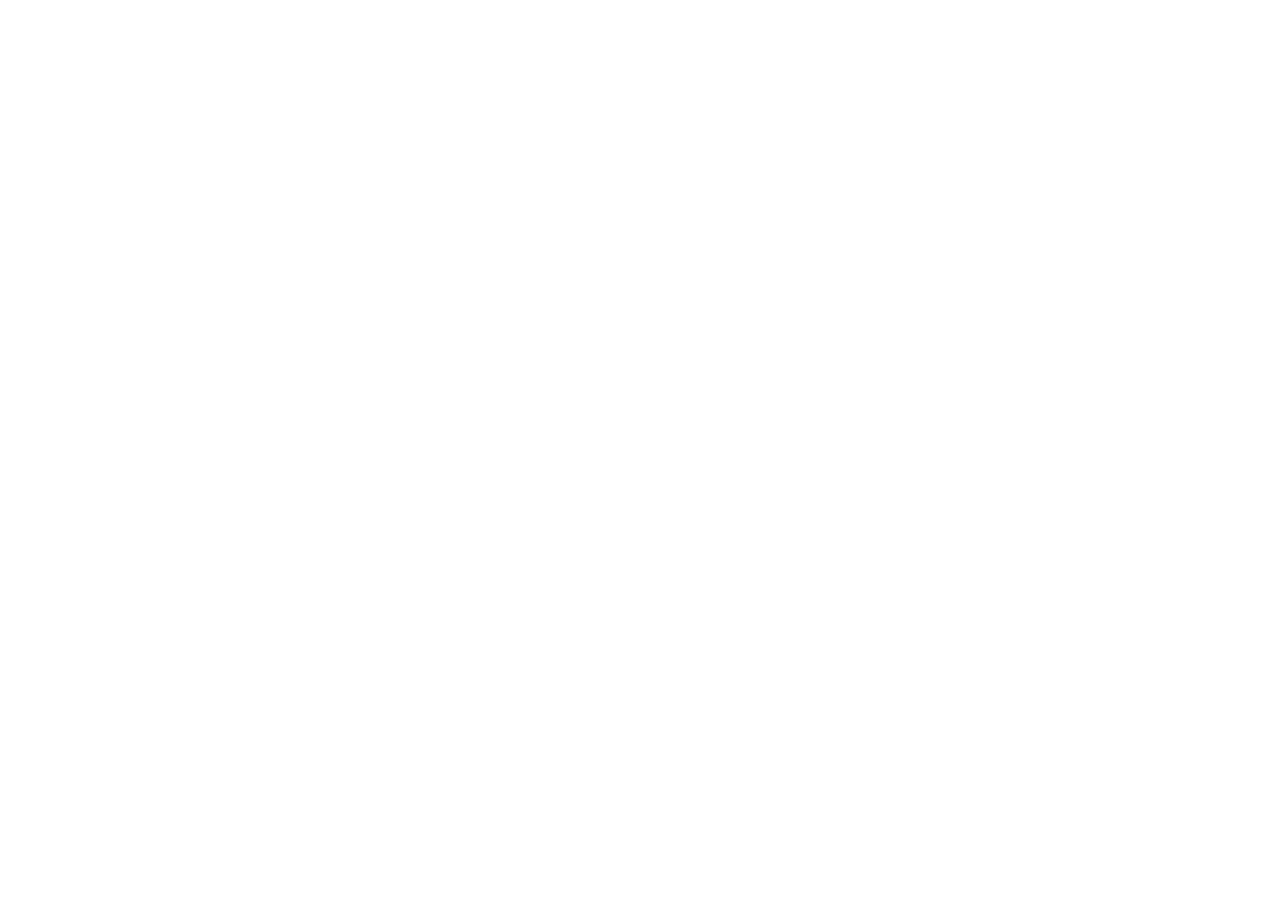
==== portfolio.html @ ee5a7935 "add portfolio.html" ====
<!DOCTYPE html>
<html lang="en">
<head>
    <meta charset="UTF-8">
    <meta name="viewport" content="width=device-width, initial-scale=1.0">
    <title>portfolio</title>
</head>
<body>
    
</body>
</html>
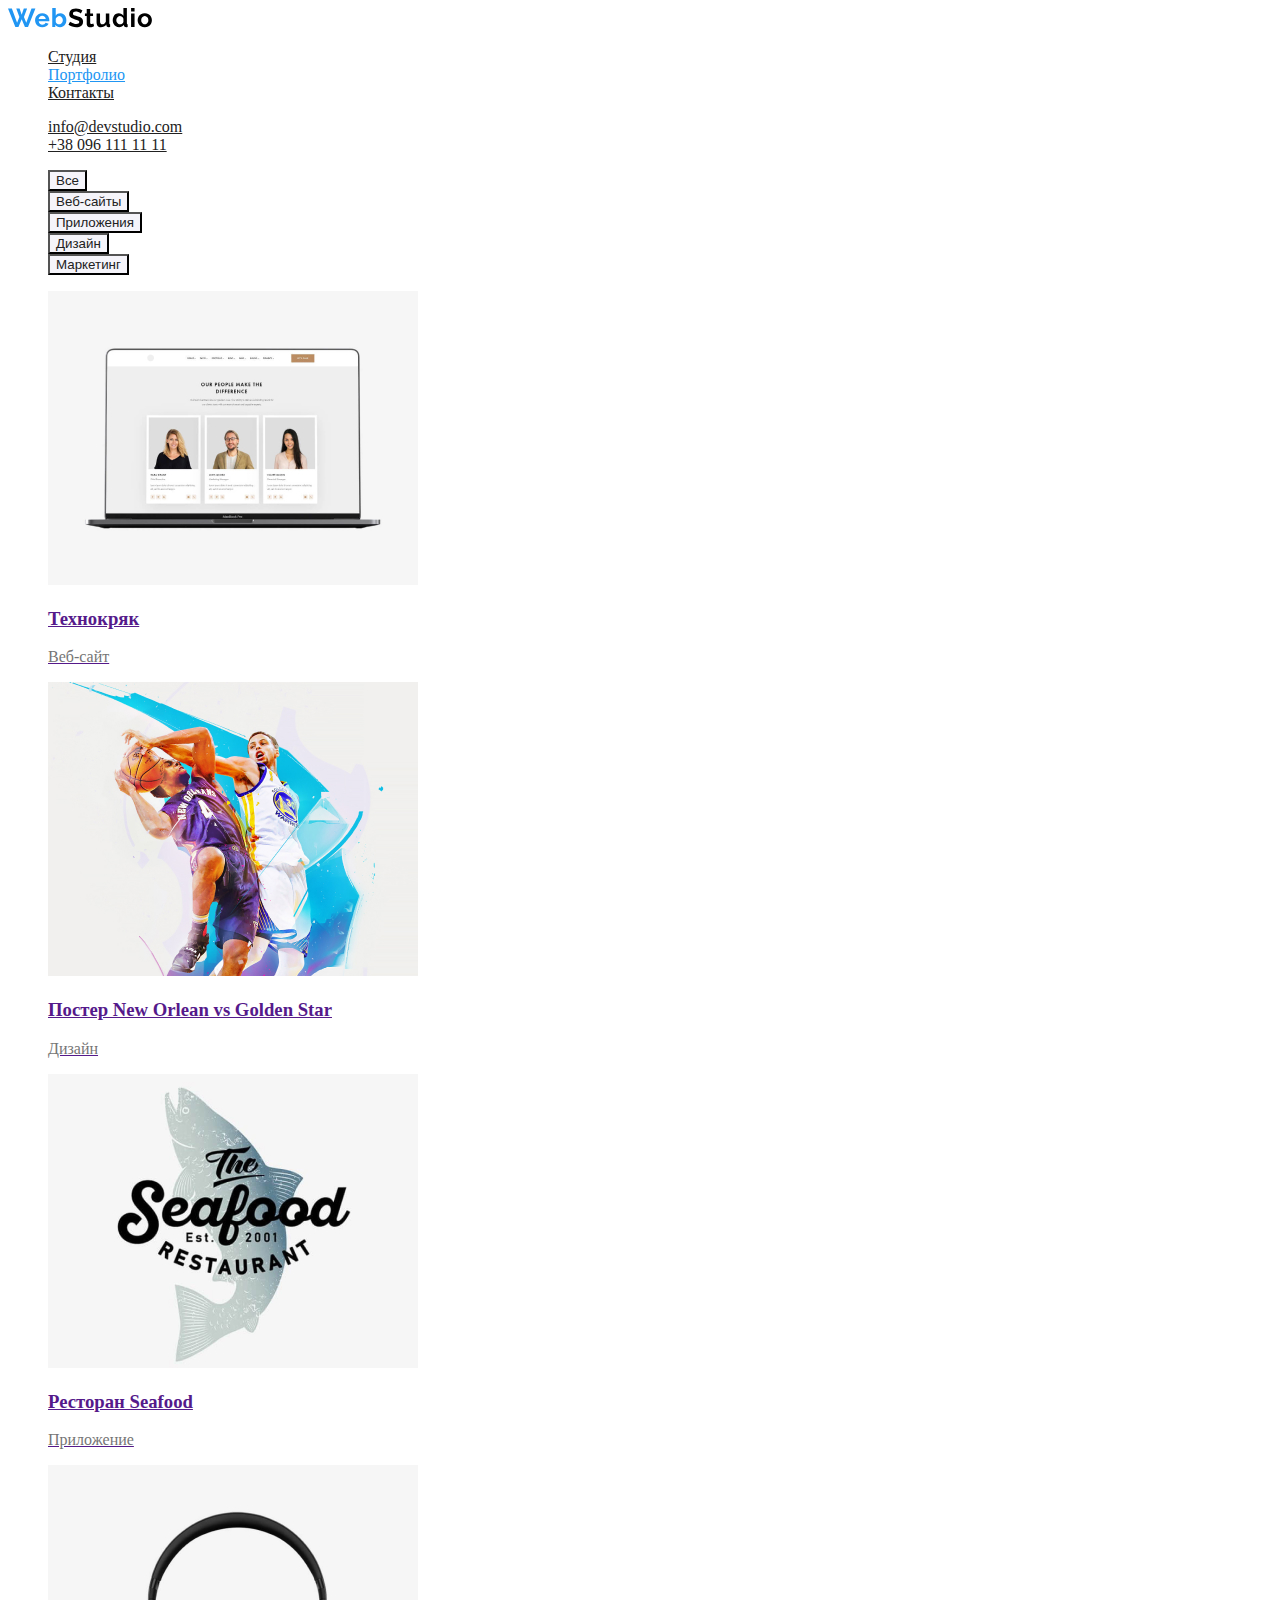
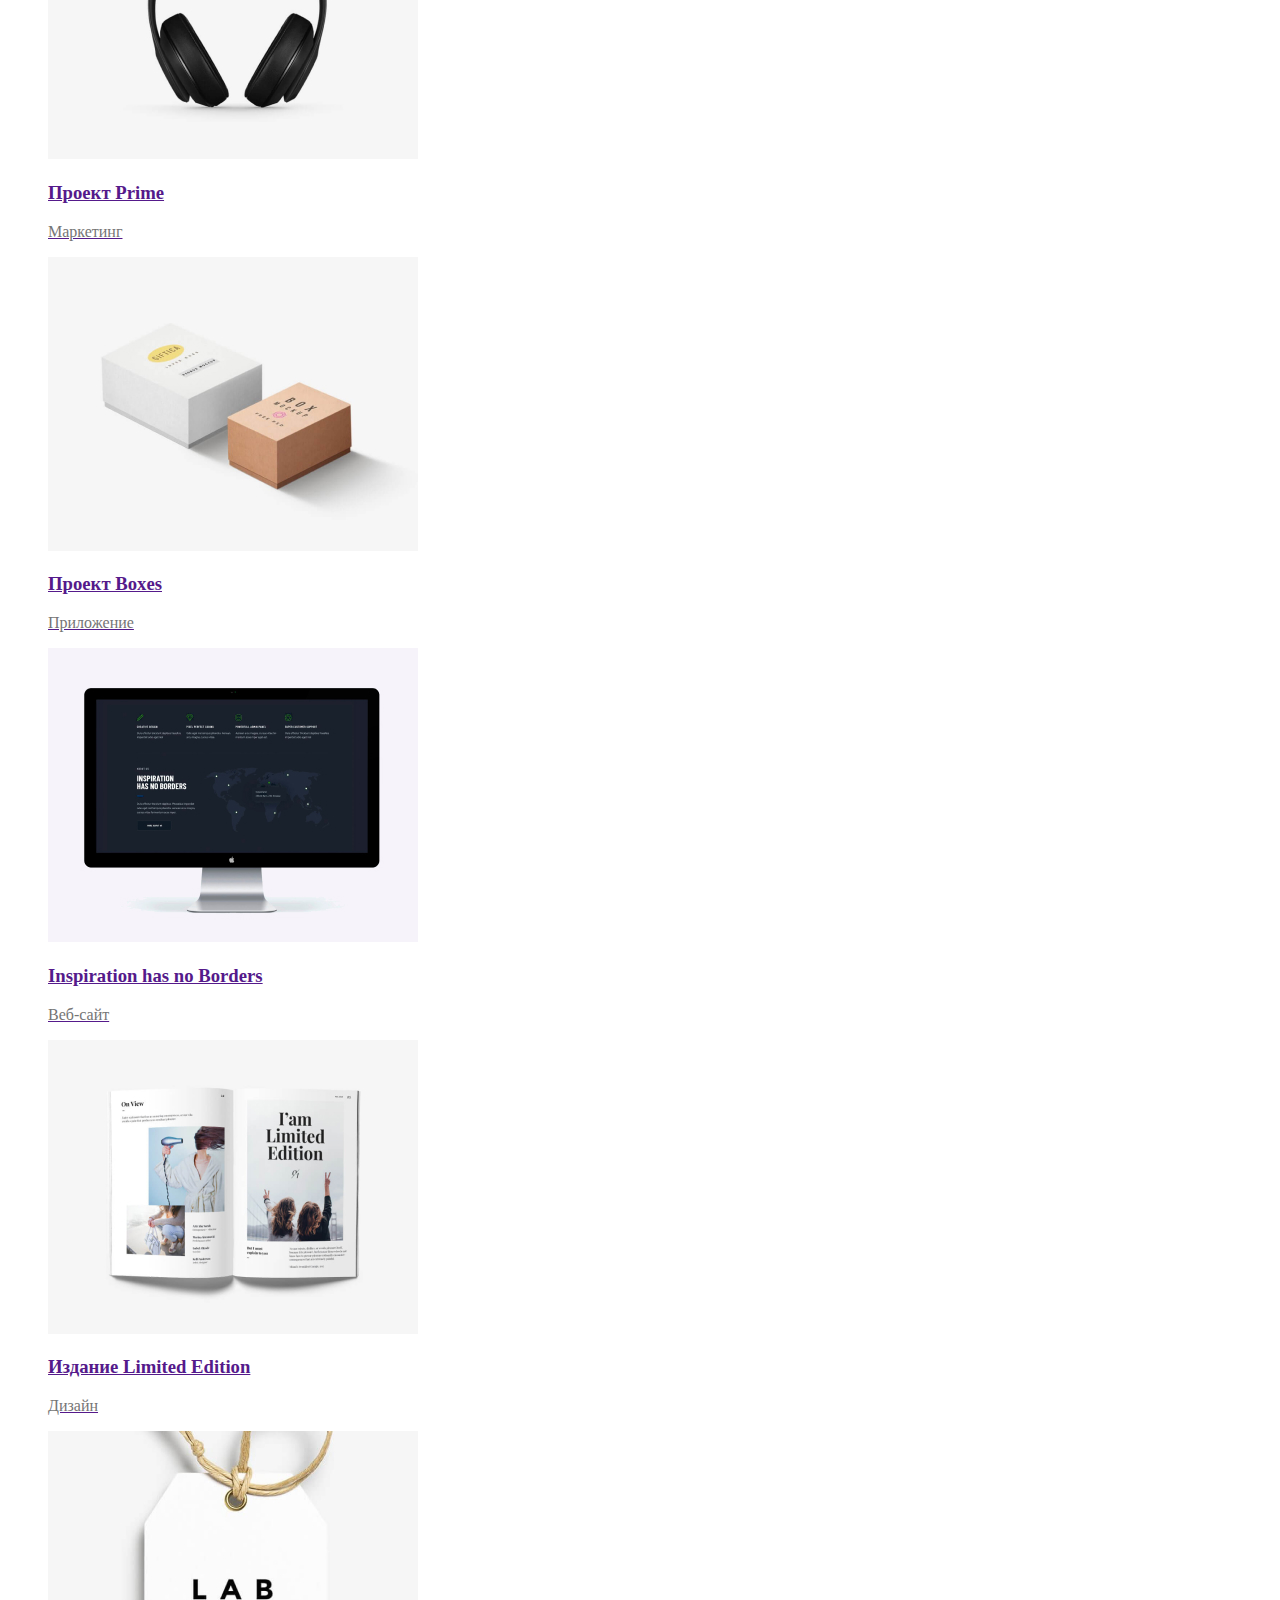
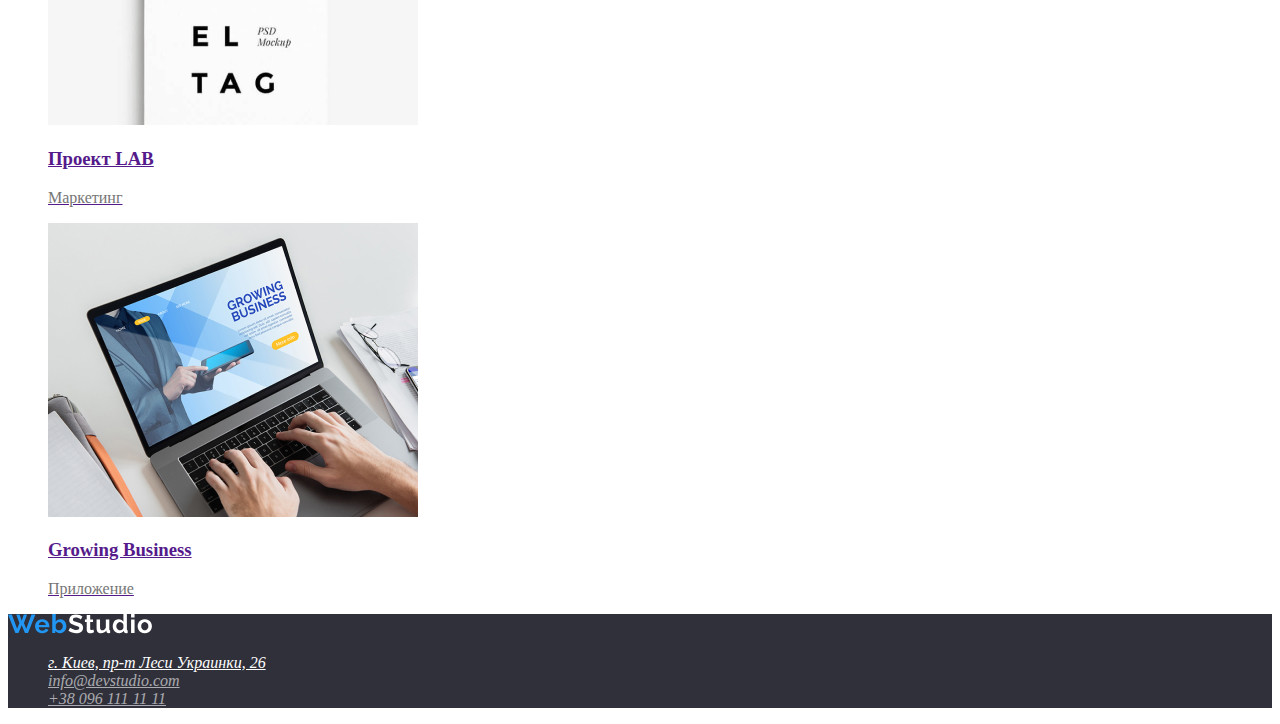
==== commit a6255eb2: "добавилась разметка portfolio.html и офрмление цвета в css" ====
--- a/portfolio.html
+++ b/portfolio.html
@@ -1,11 +1,118 @@
 <!DOCTYPE html>
-<html lang="en">
+<html lang="ru">
+
 <head>
-    <meta charset="UTF-8">
-    <meta name="viewport" content="width=device-width, initial-scale=1.0">
-    <title>portfolio</title>
+    <meta charset="UTF-8" />
+    <meta name="viewport" content="width=device-width, initial-scale=1.0" />
+    <title>Портфолио</title>
+    <link rel="stylesheet" href="./css/styles.css" />
 </head>
+
 <body>
-    
+    <!--Header-->
+    <header>
+        <nav>
+            <a href="./index.html" class="logo"><img src="./images/WebStudio.svg" alt="logo" /></a>
+            <ul class="site-nav list">
+                <li><a href="./index.html" class="link">Студия</a></li>
+                <li><a href="./portfolio.html" class="link current">Портфолио</a></li>
+                <li><a href="" class="link">Контакты</a></li>
+            </ul>
+        </nav>
+        <!--Contacts-->
+        <ul class="contacts list">
+            <li><a href="" class="link">info@devstudio.com</a></li>
+            <li><a href="" class="link">+38 096 111 11 11</a></li>
+        </ul>
+    </header>
+    <main>
+        <h1>Наши проекты</h1>
+        <!--Filters-->
+        <nav>
+            <ul class="filters">
+                <li><button type="button" class="button">Все</button></li>
+                <li><button type="button" class="button">Веб-сайты</button></li>
+                <li><button type="button" class="button">Приложения</button></li>
+                <li><button type="button" class="button">Дизайн</button></li>
+                <li><button type="button" class="button">Маркетинг</button></li>
+            </ul>
+        </nav>
+        <!--Projects-->
+        <section>
+            <ul class="projects">
+                <li><a href="">
+                        <img src="./images/1techno.jpg" alt="Технокряк" width="370" height="294" />
+                        <h3>Технокряк</h3>
+                        <p class="project-type">Веб-сайт</p>
+                    </a>
+                </li>
+                <li><a href="">
+                        <img src="./images/2goldenstar.jpg" alt="Постер New Orlean vs Golden Star" width="370"
+                            height="294" />
+                        <h3>Постер New Orlean vs Golden Star</h3>
+                        <p class="project-type">Дизайн</p>
+                    </a>
+                </li>
+                <li><a href="">
+                        <img src="./images/3seafood.jpg" alt="Seafood" width="370" height="294" />
+                        <h3>Ресторан Seafood</h3>
+                        <p class="project-type">Приложение</p>
+                    </a>
+                </li>
+                <li><a href="">
+                        <img src="./images/4prime.jpg" alt="Prime" width="370" height="294" />
+                        <h3>Проект Prime</h3>
+                        <p class="project-type">Маркетинг</p>
+                    </a>
+                </li>
+                <li><a href="">
+                        <img src="./images/5box.jpg" alt="Boxes" width="370" height="294" />
+                        <h3>Проект Boxes</h3>
+                        <p class="project-type">Приложение</p>
+                    </a>
+                </li>
+                <li><a href="">
+                        <img src="./images/6no-borders.jpg" alt="Inspiration has no Borders" width="370" height="294" />
+                        <h3>Inspiration has no Borders</h3>
+                        <p class="project-type">Веб-сайт</p>
+                    </a>
+                </li>
+                <li><a href="">
+                        <img src="./images/7limited-edition.jpg" alt="Издание Limited Edition" width="370"
+                            height="294" />
+                        <h3>Издание Limited Edition</h3>
+                        <p class="project-type">Дизайн</p>
+                    </a>
+                </li>
+                <li><a href="">
+                        <img src="./images/8lab.jpg" alt="Проект LAB" width="370" height="294" />
+                        <h3>Проект LAB</h3>
+                        <p class="project-type">Маркетинг</p>
+                    </a>
+                </li>
+                <li><a href="">
+                        <img src="./images/9growing.jpg" alt="Growing Busines" width="370" height="294" />
+                        <h3>Growing Business</h3>
+                        <p class="project-type">Приложение</p>
+                        </div>
+                    </a>
+                </li>
+            </ul>
+        </section>
+    </main>
+    <!--footer-->
+    <footer class="footer">
+        <a href="./index.html"><img src="./images/WebStudiofuter.svg" alt="logo" /></a>
+        <address>
+            <ul class="adress-list">
+                <li>
+                    <a href="" class="adress">г. Киев, пр-т Леси Украинки, 26</a>
+                </li>
+                <li><a href="" class="adress-link">info@devstudio.com</a></li>
+                <li><a href="" class="adress-link">+38 096 111 11 11</a></li>
+            </ul>
+        </address>
+    </footer>
 </body>
+
 </html>--- a/css/styles.css
+++ b/css/styles.css
@@ -0,0 +1,106 @@
+:root {
+  --primary-text-color: #212121;
+  --advant-text-color: #757575;
+  --team-box-position-color: #757575;
+  --accent-color: #2196f3;
+}
+
+body {
+  background-color: #ffffff;
+  color: var(--primary-text-color);
+}
+ul {
+  list-style: none;
+}
+
+/* site nav */
+.site-nav .link {
+  color: var(--primary-text-color);
+}
+.site-nav .link:hover,
+.site-nav .link:focus {
+  color: var(--accent-color);
+}
+.site-nav .link.current {
+  color: var(--accent-color);
+}
+
+/* contacts */
+.contacts .link {
+  color: var(--primary-text-color);
+}
+.contacts .link:hover,
+.contacts .link:focus {
+  color: #2196f3;
+}
+
+/* Hero section */
+
+.hero {
+  background-color: #2f303a;
+}
+.hero-title {
+  color: #ffffff;
+}
+
+/* Advantages section */
+
+.advant .advant-text {
+  color: var(--advant-text-color);
+}
+
+/* Team section */
+
+.team {
+  background-color: #f5f4fa;
+}
+
+.team .team-box {
+  background-color: #ffffff;
+}
+
+.team .team-box-position {
+  color: var(--advant-text-color);
+}
+
+/* Futer */
+
+.footer {
+  background-color: #2f303a;
+}
+.adress-list .adress {
+  color: #ffffff;
+}
+.adress-list .adress-link {
+  color: rgba(255, 255, 255, 0.6);
+}
+
+.button-hero {
+  color: #ffffff;
+  background-color: var(--accent-color);
+}
+
+/* Portfolio styles */
+
+h1 {
+  display: none;
+}
+
+.button {
+  color: #212121;
+  background-color: #f5f4fa;
+}
+.filters .button:hover,
+.filters .button:focus {
+  color: #ffffff;
+  background-color: var(--accent-color);
+}
+.projects .project-type {
+  color: var(--advant-text-color);
+}
+
+/* цвет основного текста  #212121 */
+/* цвет вторичного цвета #757575 */ /* белый цвет #FFFFFF */
+/* белый цвет c прозрачностью 60% rgba(255, 255, 255, 0.6) */
+/* акцент #2196F3 */ /* общий фон и фон под фото #ffffff */
+/* фон команды #F5F4FA */ /* фон футера и hero #2F303A */ ;
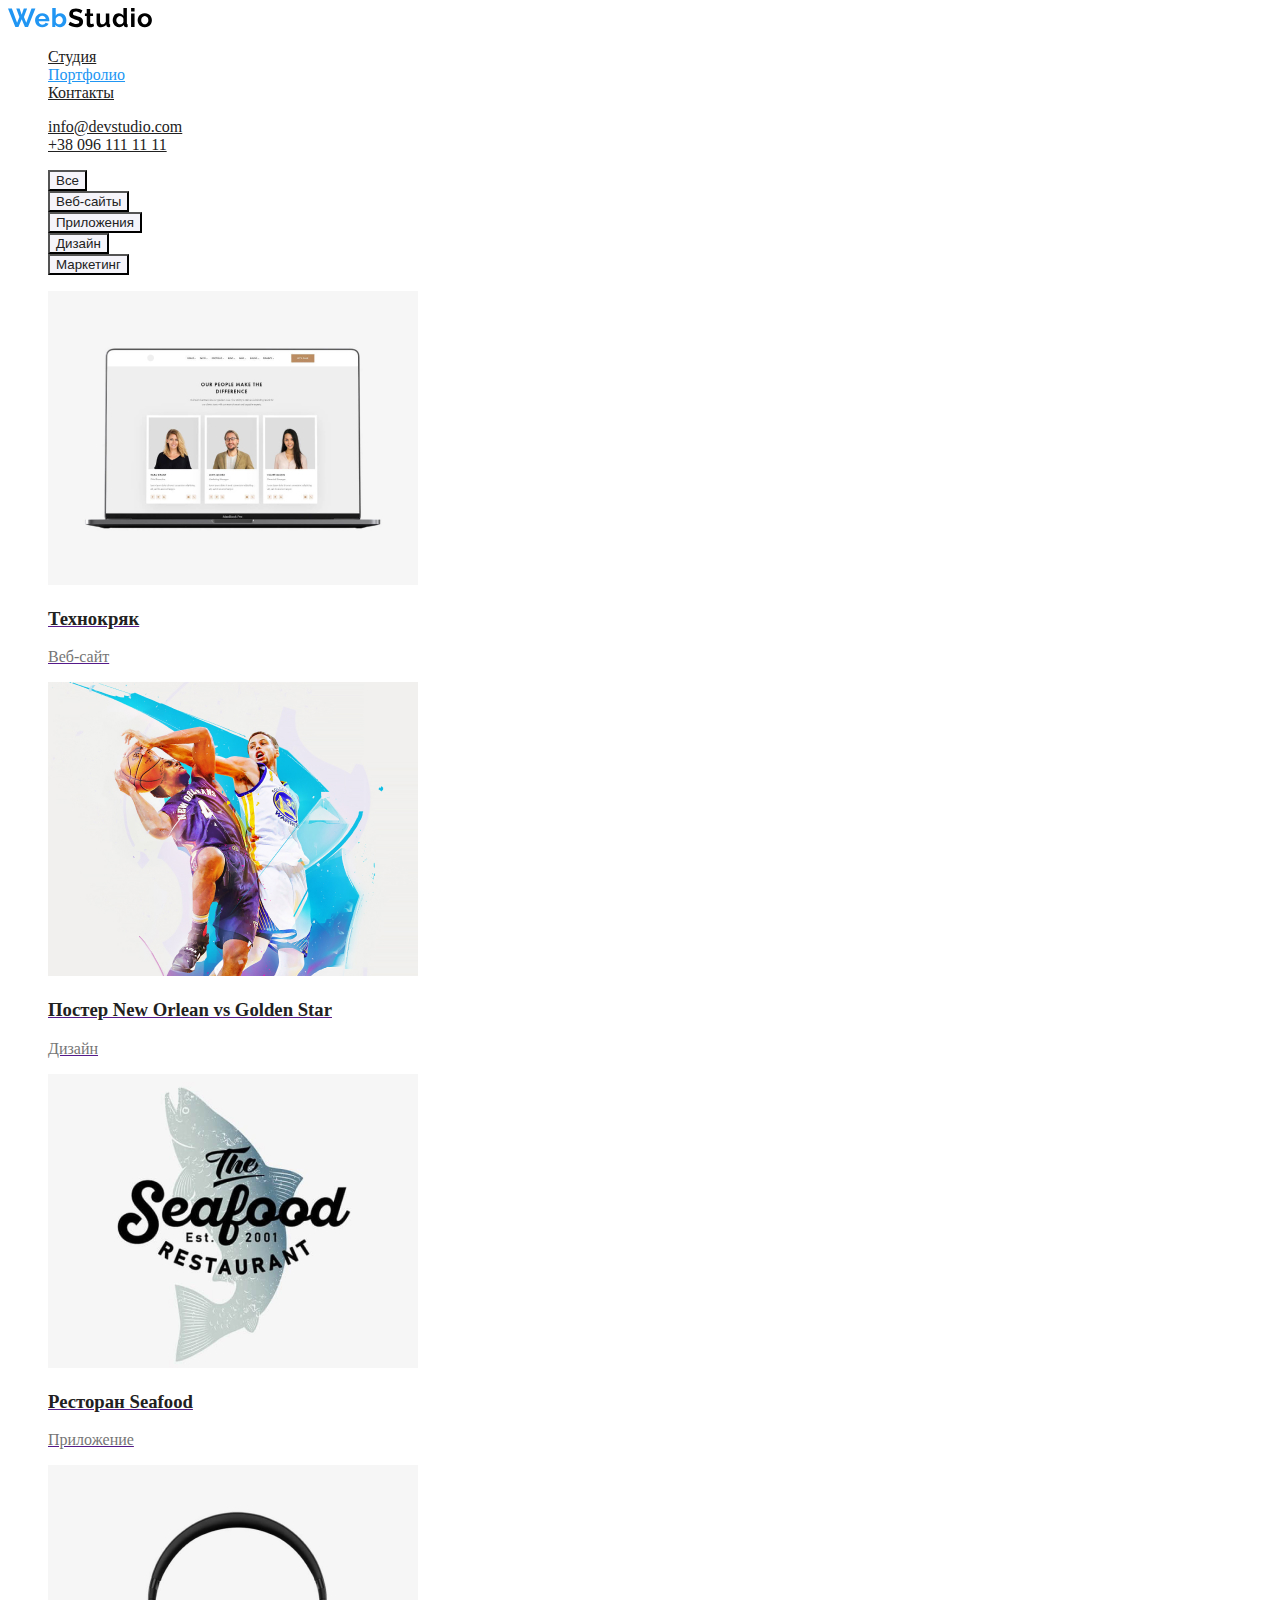
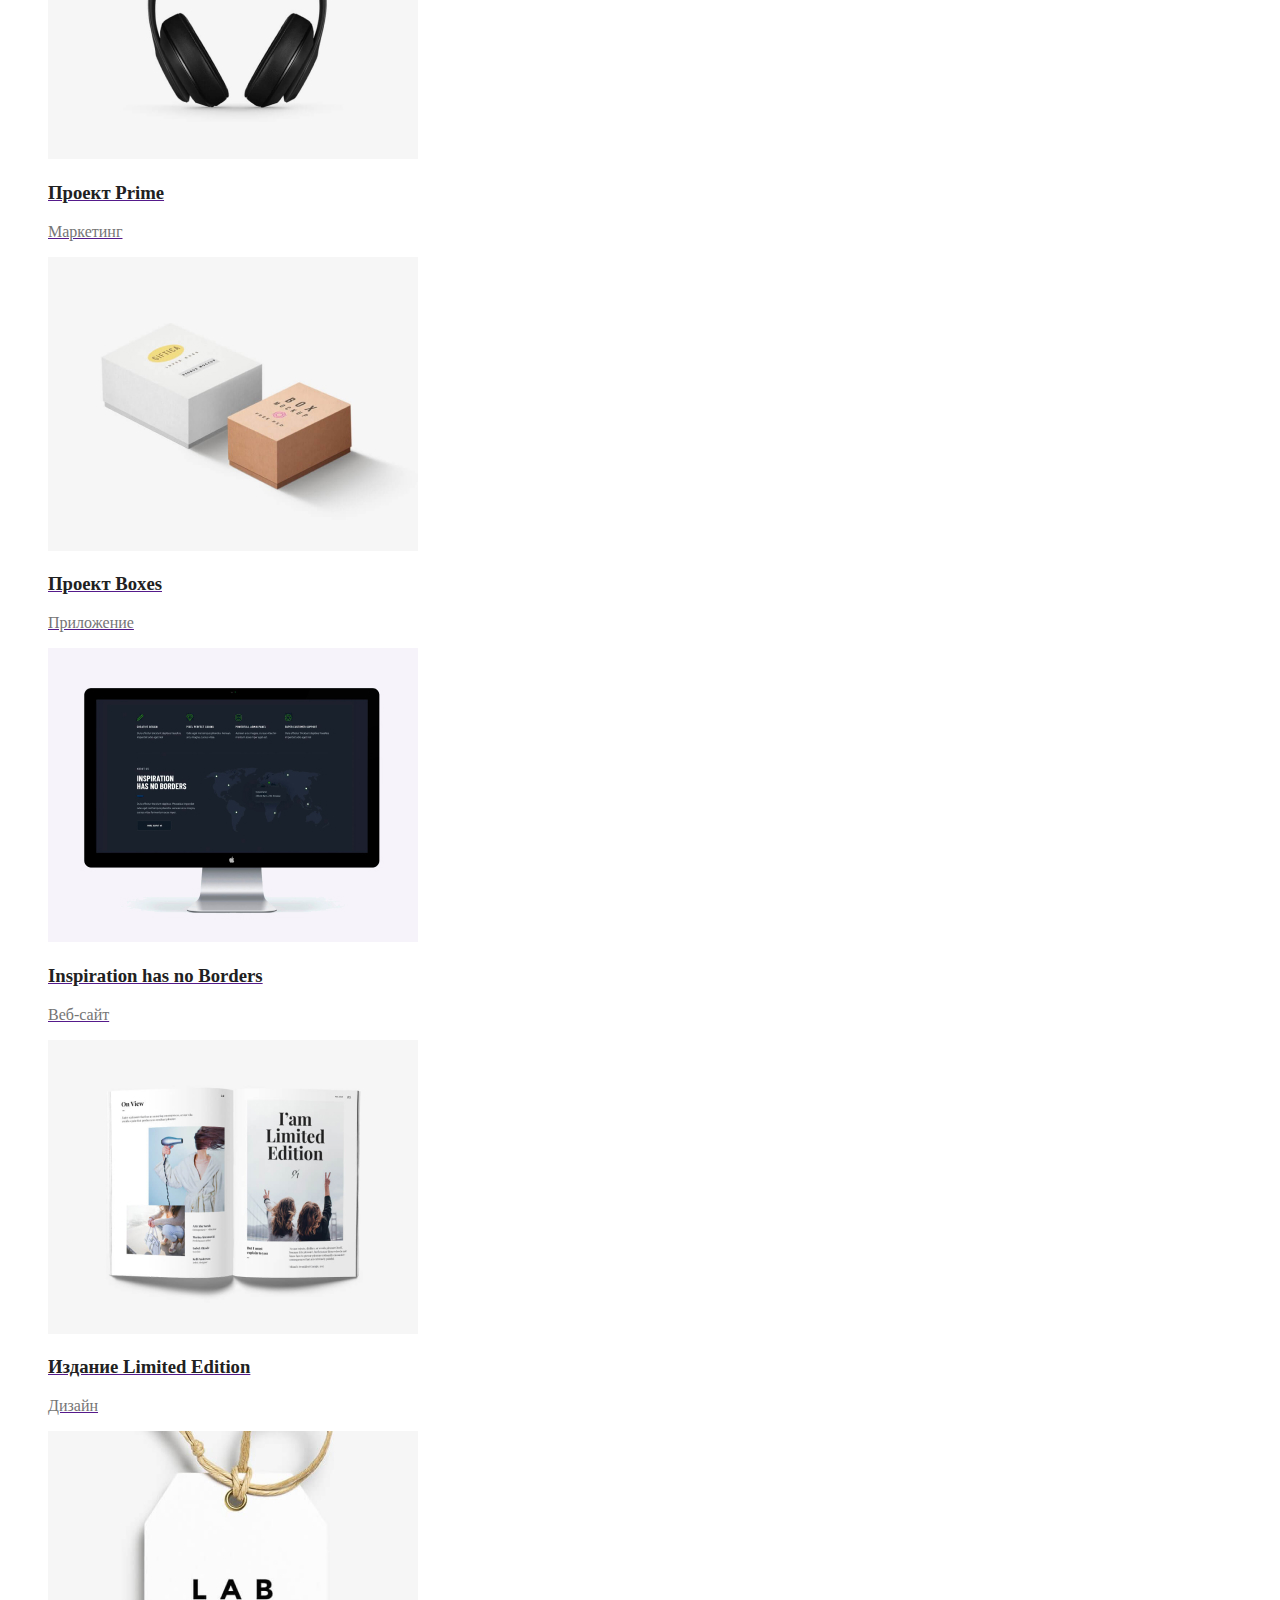
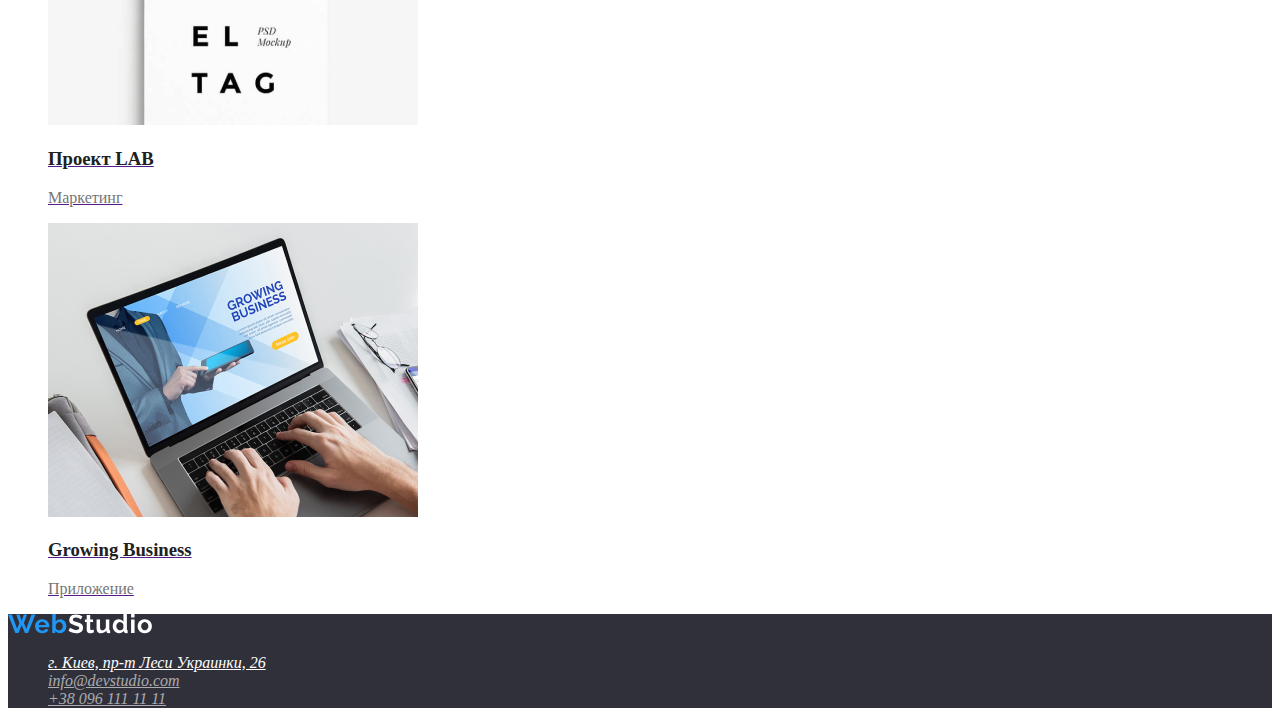
==== commit e0fc91b1: "довались ссылки в portfolio.html на проекты с оформлением цвета в css" ====
--- a/portfolio.html
+++ b/portfolio.html
@@ -1,118 +1,171 @@
 <!DOCTYPE html>
 <html lang="ru">
-
-<head>
+  <head>
     <meta charset="UTF-8" />
     <meta name="viewport" content="width=device-width, initial-scale=1.0" />
     <title>Портфолио</title>
     <link rel="stylesheet" href="./css/styles.css" />
-</head>
+  </head>
 
-<body>
+  <body>
     <!--Header-->
     <header>
-        <nav>
-            <a href="./index.html" class="logo"><img src="./images/WebStudio.svg" alt="logo" /></a>
-            <ul class="site-nav list">
-                <li><a href="./index.html" class="link">Студия</a></li>
-                <li><a href="./portfolio.html" class="link current">Портфолио</a></li>
-                <li><a href="" class="link">Контакты</a></li>
-            </ul>
-        </nav>
-        <!--Contacts-->
-        <ul class="contacts list">
-            <li><a href="" class="link">info@devstudio.com</a></li>
-            <li><a href="" class="link">+38 096 111 11 11</a></li>
+      <nav>
+        <a href="./index.html" class="logo"
+          ><img src="./images/WebStudio.svg" alt="logo"
+        /></a>
+        <ul class="site-nav list">
+          <li><a href="./index.html" class="link">Студия</a></li>
+          <li><a href="./portfolio.html" class="link current">Портфолио</a></li>
+          <li><a href="" class="link">Контакты</a></li>
         </ul>
+      </nav>
+      <!--Contacts-->
+      <ul class="contacts list">
+        <li><a href="" class="link">info@devstudio.com</a></li>
+        <li><a href="" class="link">+38 096 111 11 11</a></li>
+      </ul>
     </header>
     <main>
-        <h1>Наши проекты</h1>
-        <!--Filters-->
-        <nav>
-            <ul class="filters">
-                <li><button type="button" class="button">Все</button></li>
-                <li><button type="button" class="button">Веб-сайты</button></li>
-                <li><button type="button" class="button">Приложения</button></li>
-                <li><button type="button" class="button">Дизайн</button></li>
-                <li><button type="button" class="button">Маркетинг</button></li>
-            </ul>
-        </nav>
-        <!--Projects-->
-        <section>
-            <ul class="projects">
-                <li><a href="">
-                        <img src="./images/1techno.jpg" alt="Технокряк" width="370" height="294" />
-                        <h3>Технокряк</h3>
-                        <p class="project-type">Веб-сайт</p>
-                    </a>
-                </li>
-                <li><a href="">
-                        <img src="./images/2goldenstar.jpg" alt="Постер New Orlean vs Golden Star" width="370"
-                            height="294" />
-                        <h3>Постер New Orlean vs Golden Star</h3>
-                        <p class="project-type">Дизайн</p>
-                    </a>
-                </li>
-                <li><a href="">
-                        <img src="./images/3seafood.jpg" alt="Seafood" width="370" height="294" />
-                        <h3>Ресторан Seafood</h3>
-                        <p class="project-type">Приложение</p>
-                    </a>
-                </li>
-                <li><a href="">
-                        <img src="./images/4prime.jpg" alt="Prime" width="370" height="294" />
-                        <h3>Проект Prime</h3>
-                        <p class="project-type">Маркетинг</p>
-                    </a>
-                </li>
-                <li><a href="">
-                        <img src="./images/5box.jpg" alt="Boxes" width="370" height="294" />
-                        <h3>Проект Boxes</h3>
-                        <p class="project-type">Приложение</p>
-                    </a>
-                </li>
-                <li><a href="">
-                        <img src="./images/6no-borders.jpg" alt="Inspiration has no Borders" width="370" height="294" />
-                        <h3>Inspiration has no Borders</h3>
-                        <p class="project-type">Веб-сайт</p>
-                    </a>
-                </li>
-                <li><a href="">
-                        <img src="./images/7limited-edition.jpg" alt="Издание Limited Edition" width="370"
-                            height="294" />
-                        <h3>Издание Limited Edition</h3>
-                        <p class="project-type">Дизайн</p>
-                    </a>
-                </li>
-                <li><a href="">
-                        <img src="./images/8lab.jpg" alt="Проект LAB" width="370" height="294" />
-                        <h3>Проект LAB</h3>
-                        <p class="project-type">Маркетинг</p>
-                    </a>
-                </li>
-                <li><a href="">
-                        <img src="./images/9growing.jpg" alt="Growing Busines" width="370" height="294" />
-                        <h3>Growing Business</h3>
-                        <p class="project-type">Приложение</p>
-                        </div>
-                    </a>
-                </li>
-            </ul>
-        </section>
+      <h1>Наши проекты</h1>
+      <!--Filters-->
+
+      <ul class="filters">
+        <li><button type="button" class="button">Все</button></li>
+        <li><button type="button" class="button">Веб-сайты</button></li>
+        <li><button type="button" class="button">Приложения</button></li>
+        <li><button type="button" class="button">Дизайн</button></li>
+        <li><button type="button" class="button">Маркетинг</button></li>
+      </ul>
+
+      <!--Projects-->
+      <section class="projects">
+        <ul>
+          <li>
+            <a href="">
+              <img
+                src="./images/1techno.jpg"
+                alt="Технокряк"
+                width="370"
+                height="294"
+              />
+              <h3 class="project-title">Технокряк</h3>
+              <p class="project-type">Веб-сайт</p>
+            </a>
+          </li>
+          <li>
+            <a href="">
+              <img
+                src="./images/2goldenstar.jpg"
+                alt="Постер New Orlean vs Golden Star"
+                width="370"
+                height="294"
+              />
+              <h3 class="project-title">Постер New Orlean vs Golden Star</h3>
+              <p class="project-type">Дизайн</p>
+            </a>
+          </li>
+          <li>
+            <a href="">
+              <img
+                src="./images/3seafood.jpg"
+                alt="Seafood"
+                width="370"
+                height="294"
+              />
+              <h3 class="project-title">Ресторан Seafood</h3>
+              <p class="project-type">Приложение</p>
+            </a>
+          </li>
+          <li>
+            <a href="">
+              <img
+                src="./images/4prime.jpg"
+                alt="Prime"
+                width="370"
+                height="294"
+              />
+              <h3 class="project-title">Проект Prime</h3>
+              <p class="project-type">Маркетинг</p>
+            </a>
+          </li>
+          <li>
+            <a href="">
+              <img
+                src="./images/5box.jpg"
+                alt="Boxes"
+                width="370"
+                height="294"
+              />
+              <h3 class="project-title">Проект Boxes</h3>
+              <p class="project-type">Приложение</p>
+            </a>
+          </li>
+          <li>
+            <a href="">
+              <img
+                src="./images/6no-borders.jpg"
+                alt="Inspiration has no Borders"
+                width="370"
+                height="294"
+              />
+              <h3 class="project-title">Inspiration has no Borders</h3>
+              <p class="project-type">Веб-сайт</p>
+            </a>
+          </li>
+          <li>
+            <a href="">
+              <img
+                src="./images/7limited-edition.jpg"
+                alt="Издание Limited Edition"
+                width="370"
+                height="294"
+              />
+              <h3 class="project-title">Издание Limited Edition</h3>
+              <p class="project-type">Дизайн</p>
+            </a>
+          </li>
+          <li>
+            <a href="">
+              <img
+                src="./images/8lab.jpg"
+                alt="Проект LAB"
+                width="370"
+                height="294"
+              />
+              <h3 class="project-title">Проект LAB</h3>
+              <p class="project-type">Маркетинг</p>
+            </a>
+          </li>
+          <li>
+            <a href="">
+              <img
+                src="./images/9growing.jpg"
+                alt="Growing Busines"
+                width="370"
+                height="294"
+              />
+              <h3 class="project-title">Growing Business</h3>
+              <p class="project-type">Приложение</p>
+            </a>
+          </li>
+        </ul>
+      </section>
     </main>
     <!--footer-->
     <footer class="footer">
-        <a href="./index.html"><img src="./images/WebStudiofuter.svg" alt="logo" /></a>
-        <address>
-            <ul class="adress-list">
-                <li>
-                    <a href="" class="adress">г. Киев, пр-т Леси Украинки, 26</a>
-                </li>
-                <li><a href="" class="adress-link">info@devstudio.com</a></li>
-                <li><a href="" class="adress-link">+38 096 111 11 11</a></li>
-            </ul>
-        </address>
+      <a href="./index.html"
+        ><img src="./images/WebStudiofuter.svg" alt="logo"
+      /></a>
+      <address>
+        <ul class="adress-list">
+          <li>
+            <a href="" class="adress">г. Киев, пр-т Леси Украинки, 26</a>
+          </li>
+          <li><a href="" class="adress-link">info@devstudio.com</a></li>
+          <li><a href="" class="adress-link">+38 096 111 11 11</a></li>
+        </ul>
+      </address>
     </footer>
-</body>
-
-</html>+  </body>
+</html>
--- a/css/styles.css
+++ b/css/styles.css
@@ -63,7 +63,7 @@
   color: var(--advant-text-color);
 }
 
-/* Futer */
+/* Footer */
 
 .footer {
   background-color: #2f303a;
@@ -95,6 +95,9 @@
   color: #ffffff;
   background-color: var(--accent-color);
 }
+.projects .project-title {
+  color: var(--primary-text-color);
+}
 .projects .project-type {
   color: var(--advant-text-color);
 }
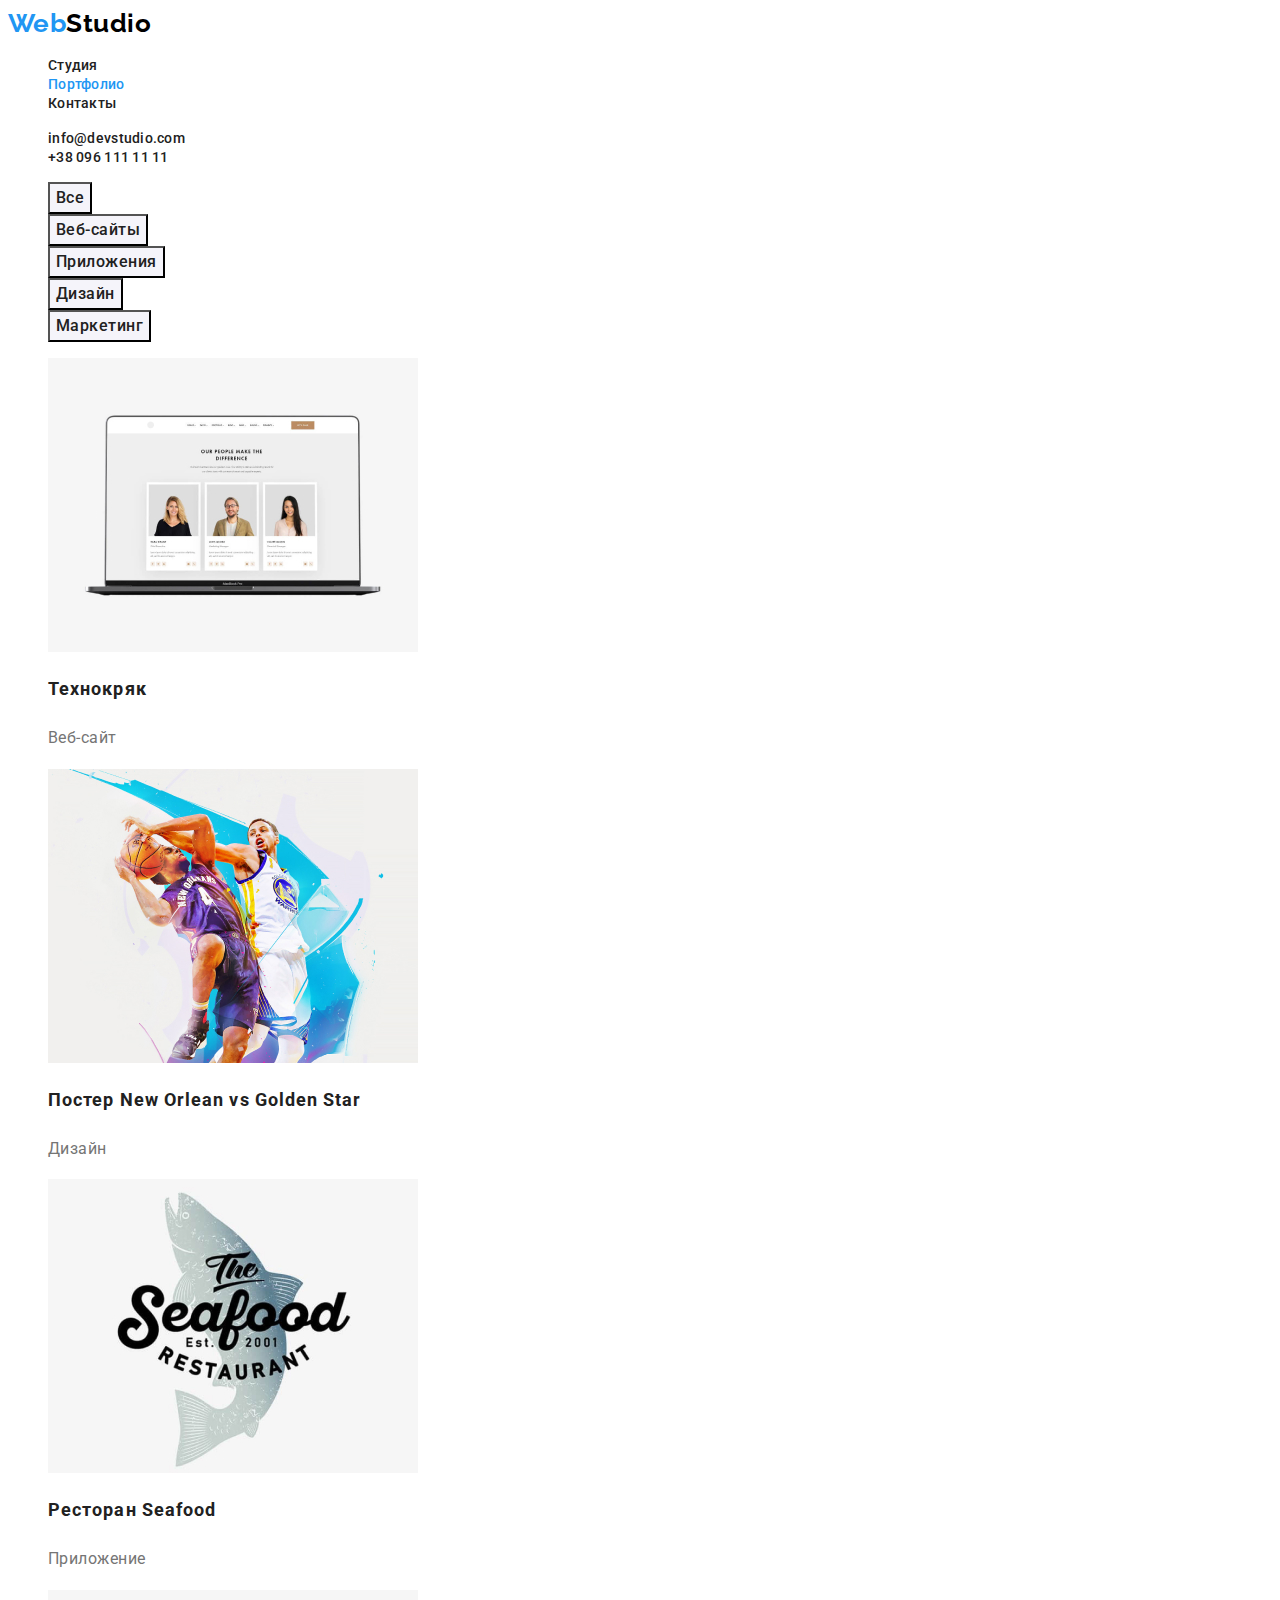
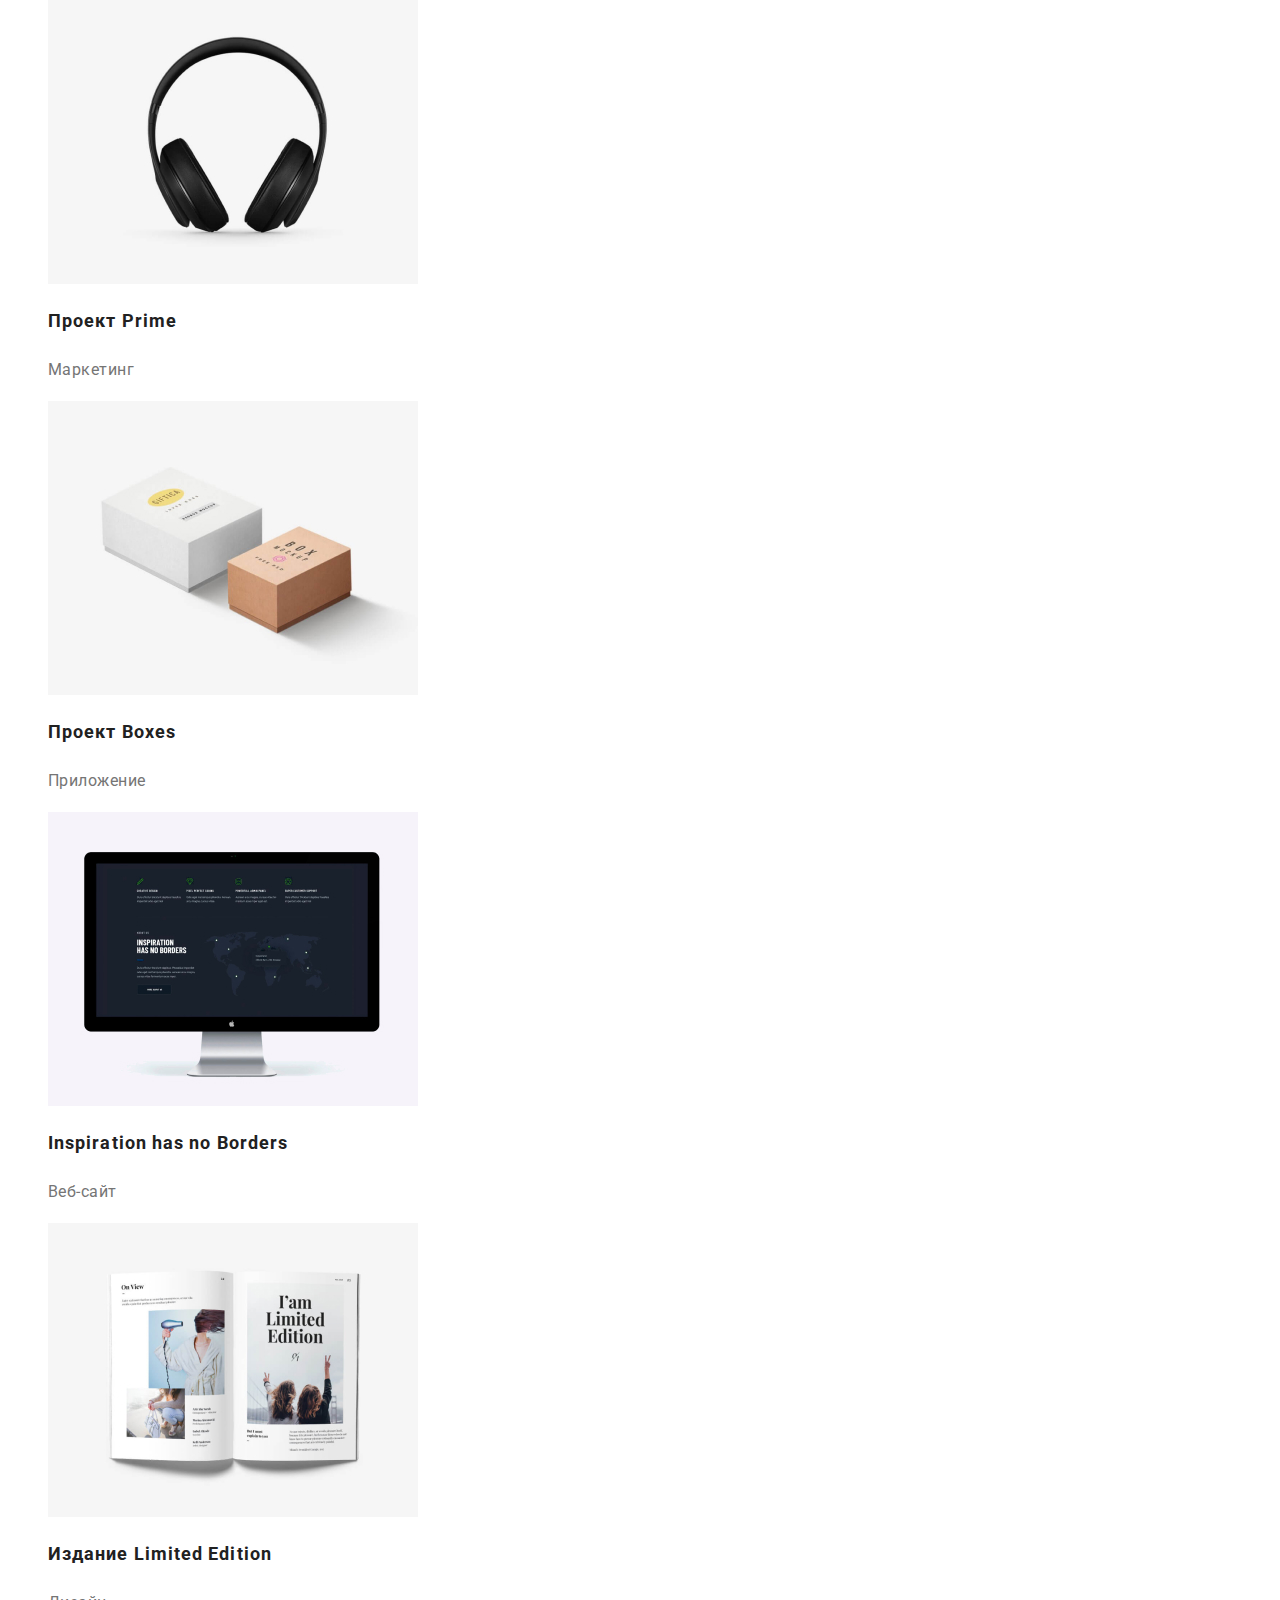
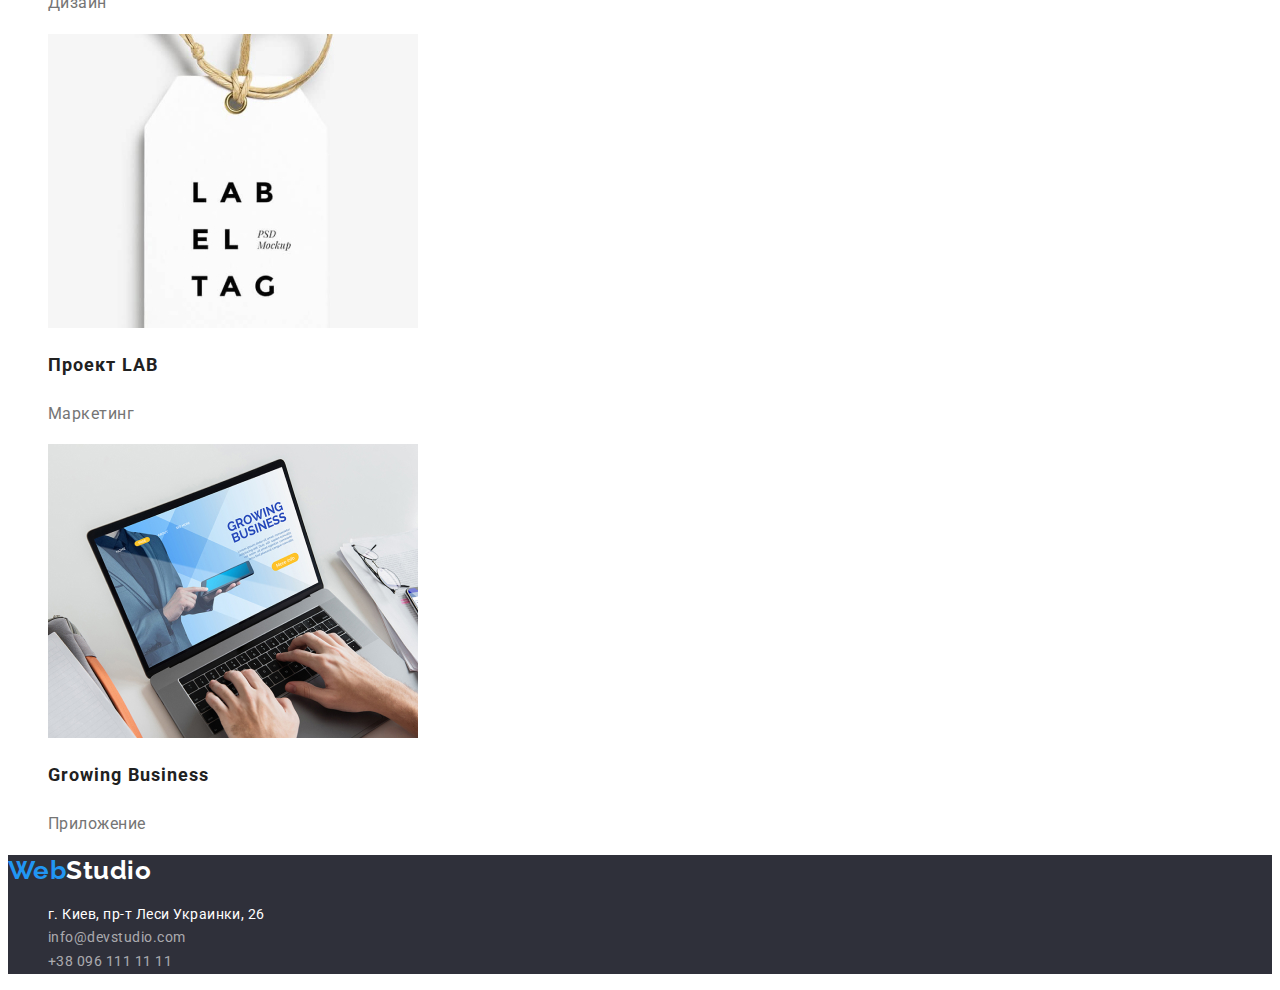
==== commit 232c33a9: "добавлены шрифты, логотип переведен в текст и оформлен цветом и шрифтом, для ссылок применился text-" ====
--- a/portfolio.html
+++ b/portfolio.html
@@ -4,6 +4,11 @@
     <meta charset="UTF-8" />
     <meta name="viewport" content="width=device-width, initial-scale=1.0" />
     <title>Портфолио</title>
+    <link rel="preconnect" href="https://fonts.gstatic.com" />
+    <link
+      href="https://fonts.googleapis.com/css2?family=Raleway:wght@400;700&family=Roboto:wght@400;500;700;900&display=swap"
+      rel="stylesheet"
+    />
     <link rel="stylesheet" href="./css/styles.css" />
   </head>
 
@@ -11,9 +16,11 @@
     <!--Header-->
     <header>
       <nav>
-        <a href="./index.html" class="logo"
-          ><img src="./images/WebStudio.svg" alt="logo"
-        /></a>
+        <!--logo-->
+        <a href="" class="logotyp"
+          ><span class="logo-web">Web</span
+          ><span class="logo-studio">Studio</span></a
+        >
         <ul class="site-nav list">
           <li><a href="./index.html" class="link">Студия</a></li>
           <li><a href="./portfolio.html" class="link current">Портфолио</a></li>
@@ -27,7 +34,7 @@
       </ul>
     </header>
     <main>
-      <h1>Наши проекты</h1>
+      <h1 class="portfolio-title">Наши проекты</h1>
       <!--Filters-->
 
       <ul class="filters">
@@ -42,110 +49,110 @@
       <section class="projects">
         <ul>
           <li>
-            <a href="">
+            <a href="" class="project-link">
               <img
                 src="./images/1techno.jpg"
                 alt="Технокряк"
                 width="370"
                 height="294"
               />
-              <h3 class="project-title">Технокряк</h3>
+              <h2 class="project-title">Технокряк</h2>
               <p class="project-type">Веб-сайт</p>
             </a>
           </li>
           <li>
-            <a href="">
+            <a href="" class="project-link">
               <img
                 src="./images/2goldenstar.jpg"
                 alt="Постер New Orlean vs Golden Star"
                 width="370"
                 height="294"
               />
-              <h3 class="project-title">Постер New Orlean vs Golden Star</h3>
+              <h2 class="project-title">Постер New Orlean vs Golden Star</h2>
               <p class="project-type">Дизайн</p>
             </a>
           </li>
           <li>
-            <a href="">
+            <a href="" class="project-link">
               <img
                 src="./images/3seafood.jpg"
                 alt="Seafood"
                 width="370"
                 height="294"
               />
-              <h3 class="project-title">Ресторан Seafood</h3>
+              <h2 class="project-title">Ресторан Seafood</h2>
               <p class="project-type">Приложение</p>
             </a>
           </li>
           <li>
-            <a href="">
+            <a href="" class="project-link">
               <img
                 src="./images/4prime.jpg"
                 alt="Prime"
                 width="370"
                 height="294"
               />
-              <h3 class="project-title">Проект Prime</h3>
+              <h2 class="project-title">Проект Prime</h2>
               <p class="project-type">Маркетинг</p>
             </a>
           </li>
           <li>
-            <a href="">
+            <a href="" class="project-link">
               <img
                 src="./images/5box.jpg"
                 alt="Boxes"
                 width="370"
                 height="294"
               />
-              <h3 class="project-title">Проект Boxes</h3>
+              <h2 class="project-title">Проект Boxes</h2>
               <p class="project-type">Приложение</p>
             </a>
           </li>
           <li>
-            <a href="">
+            <a href="" class="project-link">
               <img
                 src="./images/6no-borders.jpg"
                 alt="Inspiration has no Borders"
                 width="370"
                 height="294"
               />
-              <h3 class="project-title">Inspiration has no Borders</h3>
+              <h2 class="project-title">Inspiration has no Borders</h2>
               <p class="project-type">Веб-сайт</p>
             </a>
           </li>
           <li>
-            <a href="">
+            <a href="" class="project-link">
               <img
                 src="./images/7limited-edition.jpg"
                 alt="Издание Limited Edition"
                 width="370"
                 height="294"
               />
-              <h3 class="project-title">Издание Limited Edition</h3>
+              <h2 class="project-title">Издание Limited Edition</h2>
               <p class="project-type">Дизайн</p>
             </a>
           </li>
           <li>
-            <a href="">
+            <a href="" class="project-link">
               <img
                 src="./images/8lab.jpg"
                 alt="Проект LAB"
                 width="370"
                 height="294"
               />
-              <h3 class="project-title">Проект LAB</h3>
+              <h2 class="project-title">Проект LAB</h2>
               <p class="project-type">Маркетинг</p>
             </a>
           </li>
           <li>
-            <a href="">
+            <a href="" class="project-link">
               <img
                 src="./images/9growing.jpg"
                 alt="Growing Busines"
                 width="370"
                 height="294"
               />
-              <h3 class="project-title">Growing Business</h3>
+              <h2 class="project-title">Growing Business</h2>
               <p class="project-type">Приложение</p>
             </a>
           </li>
@@ -154,9 +161,10 @@
     </main>
     <!--footer-->
     <footer class="footer">
-      <a href="./index.html"
-        ><img src="./images/WebStudiofuter.svg" alt="logo"
-      /></a>
+      <a href="" class="logotyp-foot"
+        ><span class="logo-web-foot">Web</span
+        ><span class="logo-studio-foot">Studio</span></a
+      >
       <address>
         <ul class="adress-list">
           <li>
--- a/css/styles.css
+++ b/css/styles.css
@@ -8,14 +8,64 @@
 body {
   background-color: #ffffff;
   color: var(--primary-text-color);
-}
+  font-family: Roboto, sans-serif;
+  letter-spacing: 0.03em;
+}
+
 ul {
   list-style: none;
 }
 
+/* logo */
+
+.logo-web {
+  color: var(--accent-color);
+}
+.logo-studio {
+  color: #000000;
+}
+
+.logo-web-foot {
+  color: var(--accent-color);
+}
+.logo-studio-foot {
+  color: #ffffff;
+}
+
+.logo-web,
+.logo-studio {
+  font-family: Raleway, sans-serif;
+  font-style: normal;
+  font-weight: bold;
+  font-size: 26px;
+  line-height: 1.2;
+}
+
+.logotyp,
+.logotyp-foot {
+  text-decoration: none;
+}
+
+.logo-web-foot,
+.logo-studio-foot {
+  font-family: Raleway, sans-serif;
+  font-style: normal;
+  font-weight: bold;
+  font-size: 26px;
+  line-height: 1.2;
+}
+
 /* site nav */
+
 .site-nav .link {
   color: var(--primary-text-color);
+
+  letter-spacing: 0.02em;
+  font-style: normal;
+  font-weight: 500;
+  font-size: 14px;
+  line-height: 1.14;
+  text-decoration: none;
 }
 .site-nav .link:hover,
 .site-nav .link:focus {
@@ -28,6 +78,13 @@
 /* contacts */
 .contacts .link {
   color: var(--primary-text-color);
+
+  letter-spacing: 0.02em;
+  font-style: normal;
+  font-weight: 500;
+  font-size: 14px;
+  line-height: 1.14;
+  text-decoration: none;
 }
 .contacts .link:hover,
 .contacts .link:focus {
@@ -39,16 +96,61 @@
 .hero {
   background-color: #2f303a;
 }
-.hero-title {
-  color: #ffffff;
-}
-
+
+.hero .hero-title {
+  color: #ffffff;
+
+  letter-spacing: 0.06em;
+  font-style: normal;
+  font-weight: 900;
+  font-size: 44px;
+  line-height: 1.36;
+  text-align: center;
+  text-transform: uppercase;
+}
+.button-hero {
+  color: #ffffff;
+  background-color: var(--accent-color);
+
+  letter-spacing: 0.06em;
+  font-family: inherit;
+  font-style: normal;
+  font-weight: bold;
+  font-size: 16px;
+  line-height: 1.87;
+  display: flex;
+  align-items: center;
+  text-align: center;
+}
 /* Advantages section */
 
 .advant .advant-text {
   color: var(--advant-text-color);
-}
-
+
+  font-style: normal;
+  font-weight: normal;
+  font-size: 14px;
+  line-height: 1.71;
+}
+
+.advant .advant-title {
+  font-style: normal;
+  font-weight: bold;
+  font-size: 14px;
+  line-height: 1.15;
+  text-transform: uppercase;
+}
+
+/* Activity section*/
+
+.activity .activity-title,
+.team .team-title {
+  font-style: normal;
+  font-weight: bold;
+  font-size: 36px;
+  line-height: 1.17;
+  text-align: center;
+}
 /* Team section */
 
 .team {
@@ -59,8 +161,22 @@
   background-color: #ffffff;
 }
 
-.team .team-box-position {
+.team-box .team-person {
+  font-style: normal;
+  font-weight: 500;
+  font-size: 16px;
+  line-height: 1.2;
+  text-align: center;
+}
+
+.team-box .team-box-position {
   color: var(--advant-text-color);
+
+  font-style: normal;
+  font-weight: normal;
+  font-size: 16px;
+  line-height: 1.2;
+  text-align: center;
 }
 
 /* Footer */
@@ -70,25 +186,40 @@
 }
 .adress-list .adress {
   color: #ffffff;
+
+  font-style: normal;
+  font-weight: normal;
+  font-size: 14px;
+  line-height: 1.71;
+  text-decoration: none;
 }
 .adress-list .adress-link {
   color: rgba(255, 255, 255, 0.6);
-}
-
-.button-hero {
-  color: #ffffff;
-  background-color: var(--accent-color);
+
+  font-style: normal;
+  font-weight: normal;
+  font-size: 14px;
+  line-height: 1.71;
+  text-decoration: none;
 }
 
 /* Portfolio styles */
 
-h1 {
+.portfolio-title {
   display: none;
 }
 
 .button {
   color: #212121;
   background-color: #f5f4fa;
+  font-family: inherit;
+
+  font-style: normal;
+  font-weight: 500;
+  font-size: 16px;
+  line-height: 1.62;
+  text-align: center;
+  letter-spacing: 0.03em;
 }
 .filters .button:hover,
 .filters .button:focus {
@@ -97,13 +228,21 @@
 }
 .projects .project-title {
   color: var(--primary-text-color);
+
+  font-style: normal;
+  font-weight: bold;
+  font-size: 18px;
+  line-height: 2;
+  letter-spacing: 0.06em;
 }
 .projects .project-type {
   color: var(--advant-text-color);
-}
-
-/* цвет основного текста  #212121 */
-/* цвет вторичного цвета #757575 */ /* белый цвет #FFFFFF */
-/* белый цвет c прозрачностью 60% rgba(255, 255, 255, 0.6) */
-/* акцент #2196F3 */ /* общий фон и фон под фото #ffffff */
-/* фон команды #F5F4FA */ /* фон футера и hero #2F303A */ ;
+
+  font-style: normal;
+  font-weight: normal;
+  font-size: 16px;
+  line-height: 1.87;
+}
+.projects .project-link {
+  text-decoration: none;
+}
